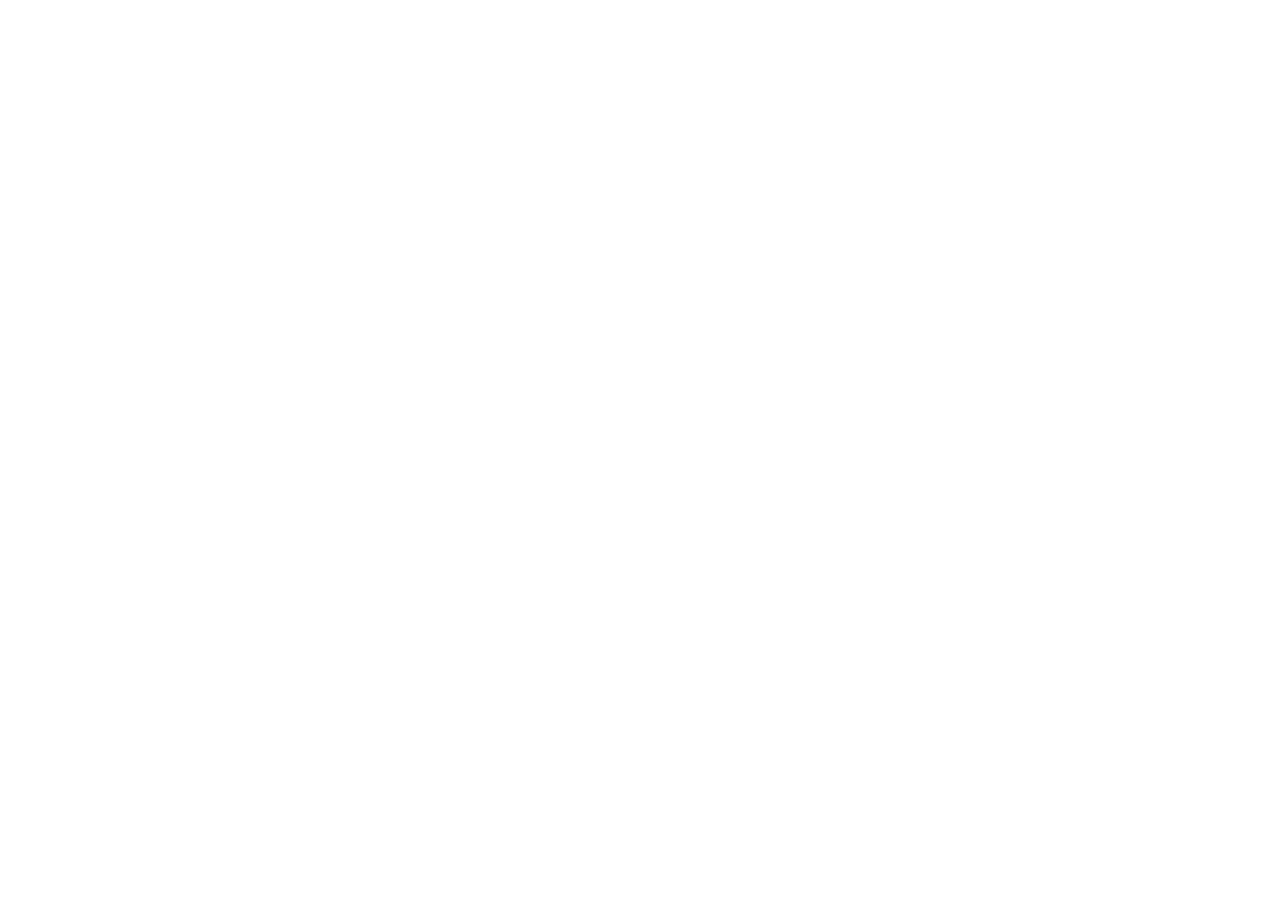
==== pages/game.html @ e141c83e "Upload arquivos iniciais" ====
<!DOCTYPE html>
<html lang="en">
<head>
    <meta charset="UTF-8">
    <meta http-equiv="X-UA-Compatible" content="IE=edge">
    <meta name="viewport" content="width=device-width, initial-scale=1.0">
    <title>Jogo da Memória</title>
</head>
<body>
    
</body>
</html>
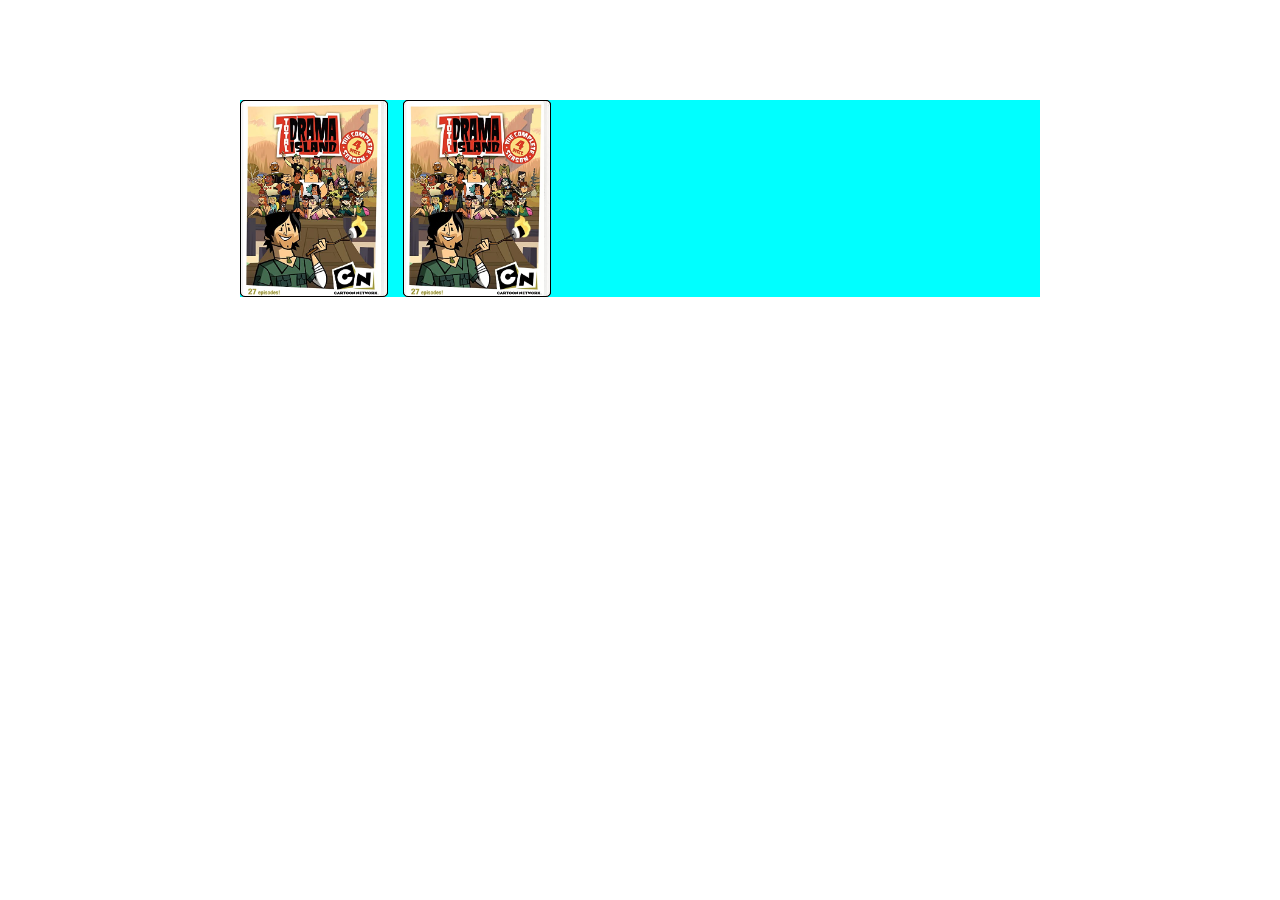
==== commit 64c08411: "Update archives" ====
--- a/pages/game.html
+++ b/pages/game.html
@@ -4,9 +4,20 @@
     <meta charset="UTF-8">
     <meta http-equiv="X-UA-Compatible" content="IE=edge">
     <meta name="viewport" content="width=device-width, initial-scale=1.0">
+
+    <link rel="stylesheet" href="../css/reset.css">
+    <link rel="stylesheet" href="../css/game.css">
+
+    <script defer src="../js/game.js"></script>
+
     <title>Jogo da Memória</title>
 </head>
 <body>
-    
+    <div class="grid">
+        <div class="card">
+            <div class="face front"></div>
+            <div class="face back"></div>
+        </div>   
+    </div>
 </body>
 </html>--- a/css/game.css
+++ b/css/game.css
@@ -0,0 +1,43 @@
+ .grid {
+    display: grid;
+    grid-template-columns: repeat(5, 1fr);
+    gap: 15px;
+    width: 100%;
+    max-width: 800px;
+    margin: 100px auto;
+    background-color: aqua;
+ }
+
+ .card {
+    aspect-ratio: 3/4;
+    width: 100%;
+    background-color: #333;
+    border-radius: 5px;
+    position: relative;
+    transition: all 400ms ease;
+    transform-style: preserve-3d;
+ }
+
+ .face {
+    width: 100%;
+    height: 100%;
+    position: absolute;
+    background: no-repeat center;
+    background-size: cover;
+    border: 1px solid black;
+    border-radius: 5px;
+ }
+
+ .front {
+    background-color: red;
+    transform: rotateY(180deg);
+ }
+
+ .back {
+    background-image: url('../images//totaldrama/teste.jpg');
+    backface-visibility: hidden;
+ }
+
+ .card:hover {
+    transform: rotateY(180deg);
+ }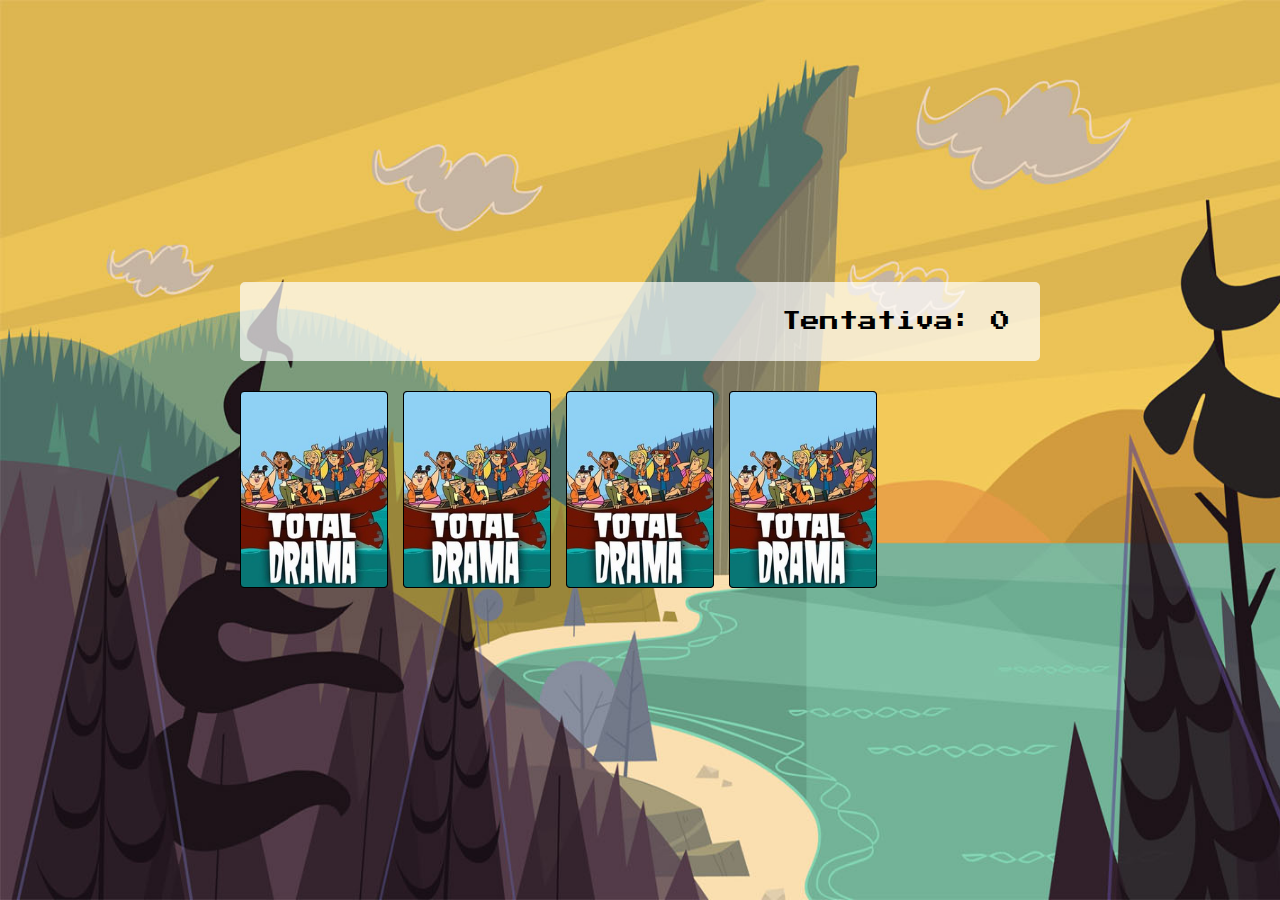
==== commit 34c53077: "Upload archives" ====
--- a/pages/game.html
+++ b/pages/game.html
@@ -2,7 +2,6 @@
 <html lang="en">
 <head>
     <meta charset="UTF-8">
-    <meta http-equiv="X-UA-Compatible" content="IE=edge">
     <meta name="viewport" content="width=device-width, initial-scale=1.0">
 
     <link rel="stylesheet" href="../css/reset.css">
@@ -13,11 +12,15 @@
     <title>Jogo da Memória</title>
 </head>
 <body>
-    <div class="grid">
-        <div class="card">
-            <div class="face front"></div>
-            <div class="face back"></div>
-        </div>   
-    </div>
+    <main>
+        <header>
+            <span class="player"></span>
+            <span class="tentativas">Tentativa:
+                <span class="tentativa">0</span>
+            </span>
+        </header>
+        <div class="grid">
+        </div>
+    </main>
 </body>
 </html>--- a/css/game.css
+++ b/css/game.css
@@ -1,43 +1,73 @@
+ main {
+   display: flex;
+   flex-direction: column;
+   width: 100%;
+   background-image: url('../images/totaldrama/bg.jpg');
+   background-size: cover;
+   min-height: 100vh;
+   align-items: center;
+   justify-content: center;
+   padding: 20px 20px 50px;
+ }
+
+ header {
+   display: flex;
+   align-items: center;
+   justify-content: space-between;
+   background-color: red;
+   font-size: 1.2em;
+   width: 100%;
+   max-width: 800px;
+   padding: 30px;
+   margin: 0 0 30px;
+   border-radius: 5px;
+   background-color: rgba(255, 255, 255, 0.7)
+ }
+ 
  .grid {
     display: grid;
     grid-template-columns: repeat(5, 1fr);
     gap: 15px;
     width: 100%;
     max-width: 800px;
-    margin: 100px auto;
-    background-color: aqua;
+    margin: 0 auto;
  }
 
  .card {
     aspect-ratio: 3/4;
     width: 100%;
-    background-color: #333;
     border-radius: 5px;
     position: relative;
     transition: all 400ms ease;
-    transform-style: preserve-3d;
+    transform-style: preserve-3d; 
+    background-color: gray;
  }
 
  .face {
     width: 100%;
     height: 100%;
     position: absolute;
-    background: no-repeat center;
     background-size: cover;
+    background-position: center;
     border: 1px solid black;
-    border-radius: 5px;
+    border-radius: 4px;
+    transition: all 800ms ease;
  }
 
  .front {
-    background-color: red;
     transform: rotateY(180deg);
  }
 
  .back {
-    background-image: url('../images//totaldrama/teste.jpg');
+    background-image: url('../images//totaldrama/banner.jpg');
     backface-visibility: hidden;
  }
 
- .card:hover {
-    transform: rotateY(180deg);
- }+.reveal-card {
+   transform: rotateY(180deg);  
+}
+
+.disabled-card {
+   filter: saturate(0);
+   opacity: 0.5;
+}